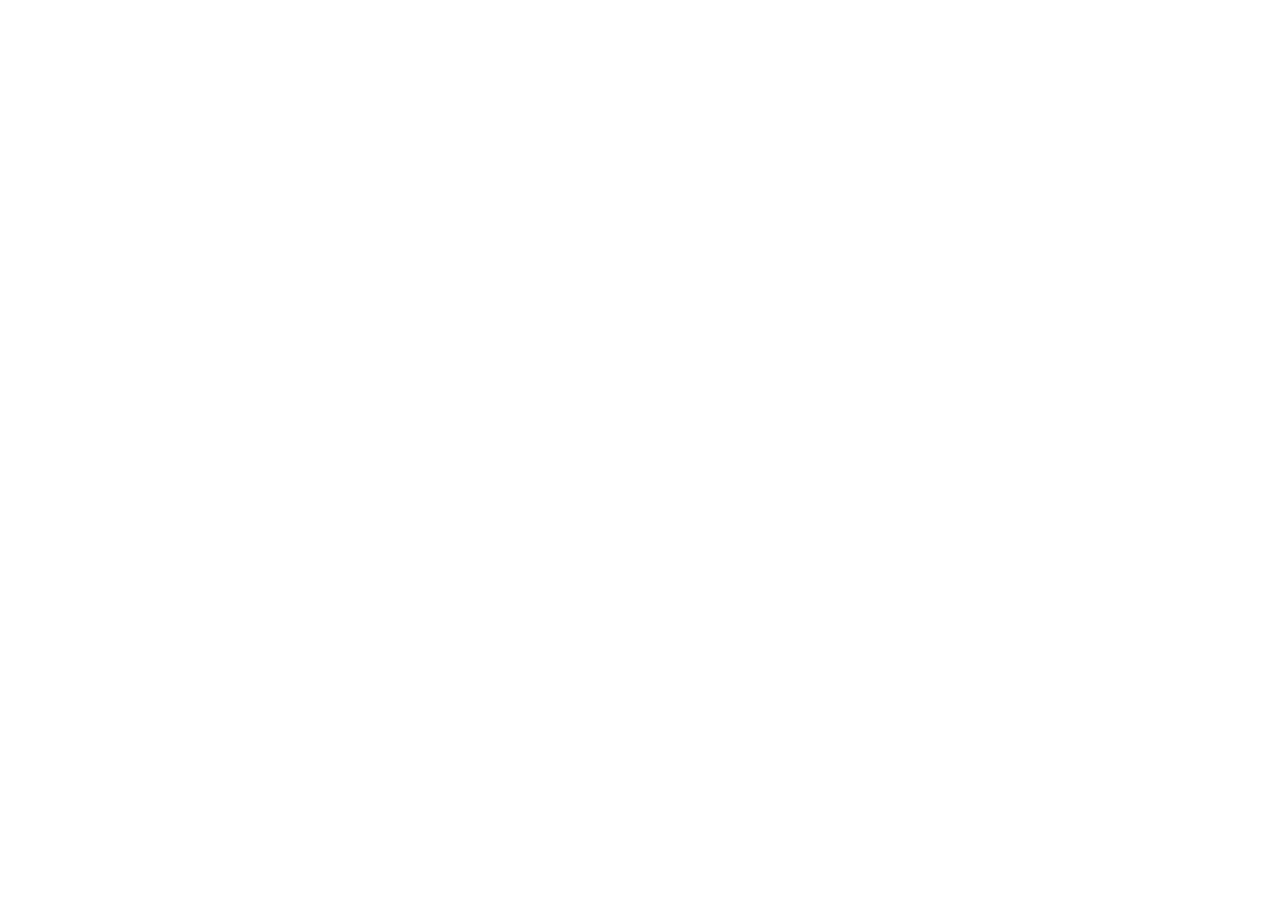
==== 09-log-in button dynamic/login.html @ bb5db00a "Increase decrease font size with button" ====
<!doctype html>
<html lang="en">
  <head>
    <meta charset="UTF-8" />
    <meta name="viewport" content="width=device-width, initial-scale=1.0" />
    <title></title>
    <link href="style.css" rel="stylesheet" />
  </head>
  <body>
    <script src="script.js"></script>
  </body>
</html>
---- 09-log-in button dynamic/style.css ----
body {
  display: flex;
  flex-direction: column;
  justify-content: center;
  align-items: center;
  height: 100vh;
}
#Login {
  padding: 20px;
  font-size: 20px;
  border: 5px;
  border-radius: 5px;
}
.btn {
  display: flex;
  gap: 3rem;
}
#plus ,#minus{
  font-size: 20px;
  padding: 10px;
  border-radius: 3px;
  border: none;
}
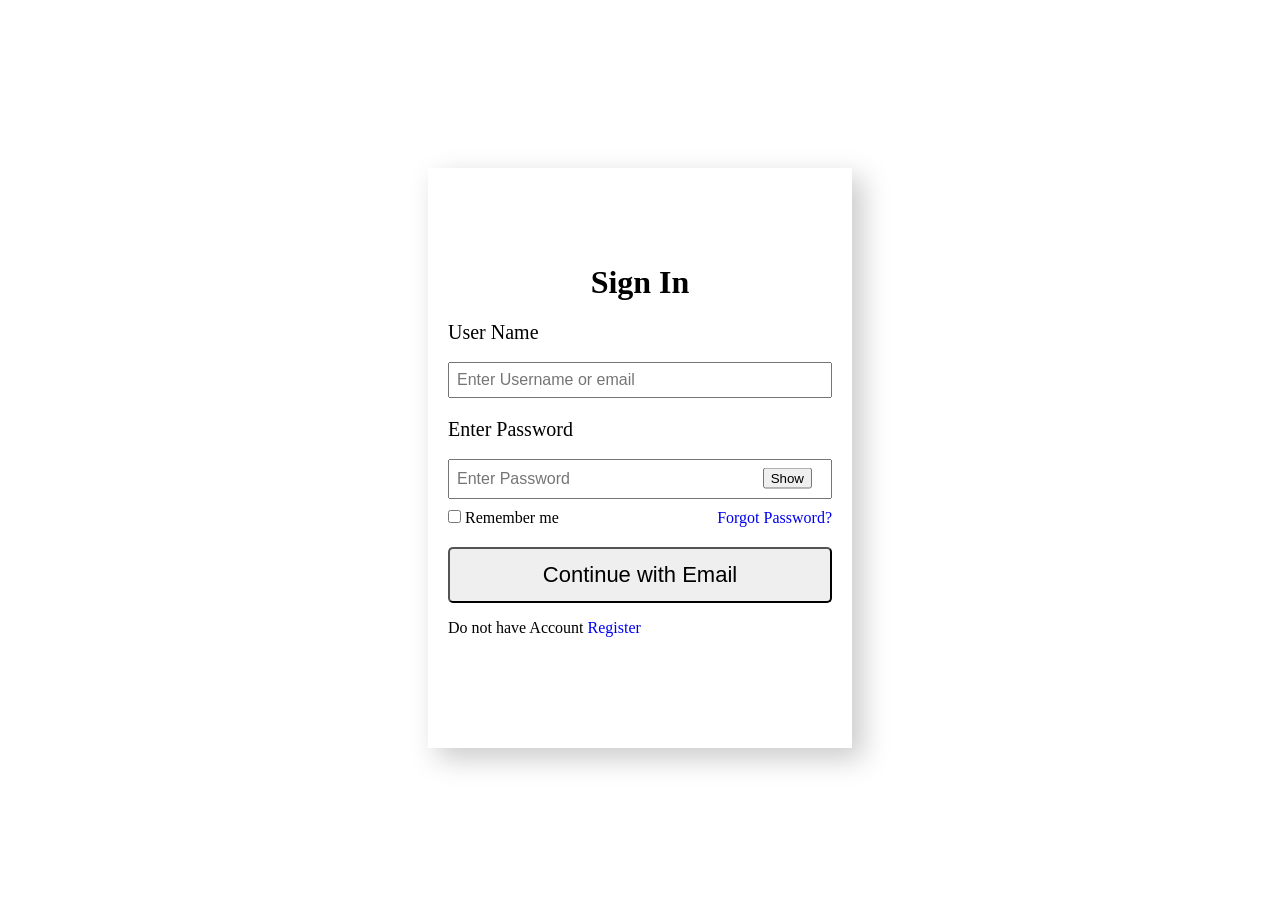
==== commit 70a970a3: "login Page and showPassword button" ====
--- a/09-log-in button dynamic/login.html
+++ b/09-log-in button dynamic/login.html
@@ -7,6 +7,50 @@
     <link href="style.css" rel="stylesheet" />
   </head>
   <body>
-    <script src="script.js"></script>
+    <form>
+      <div class="container">
+        <h1 style="text-align: center; margin: 0px">Sign In</h1>
+        <div class="name_box">
+          <label for="uname"><p class="user_name">User Name</p></label>
+          <br />
+          <input
+            id="uname"
+            type="email"
+            placeholder="Enter Username or email"
+            name="uname"
+            required
+          />
+        </div>
+
+        <div class="password_div">
+          <label for="pass"><p class="password">Enter Password</p></label>
+          <br />
+          <input
+            id="pass"
+            type="password"
+            placeholder="Enter Password"
+            name="pass"
+            value=""
+            required
+          />
+
+          <button class="show" id="show">Show</button>
+        </div>
+
+        <div class="remember">
+          <div>
+            <input type="checkbox" />
+            <label for="checkbox"><span>Remember me</span></label>
+          </div>
+          <a href="#">Forgot Password?</a>
+        </div>
+
+        <button id="submit" type="submit">
+          <span>Continue with Email</span>
+        </button>
+        <p>Do not have Account <a href="register.html">Register</a></p>
+      </div>
+    </form>
+    <script src="scriptlogin.js"></script>
   </body>
 </html>
--- a/09-log-in button dynamic/style.css
+++ b/09-log-in button dynamic/style.css
@@ -15,9 +15,77 @@
   display: flex;
   gap: 3rem;
 }
-#plus ,#minus{
+#plus,
+#minus {
   font-size: 20px;
   padding: 10px;
   border-radius: 3px;
   border: none;
 }
+.container {
+  background-color: #fff;
+  height: 60vh;
+  width: 30vw;
+  display: flex;
+  flex-direction: column;
+  justify-content: center;
+  padding: 20px;
+  box-shadow: 10px 10px 26px 1px #ccc;
+}
+
+.user_name {
+  font-size: 20px;
+  margin-bottom: 0px;
+}
+.password_div {
+  margin-top: 20px;
+  width: 100%;
+  position: relative;
+}
+.password {
+  font-size: 20px;
+  margin-bottom: 0px;
+  margin-top: 0px;
+}
+.show {
+  position: absolute;
+  right: 20px;
+  top: 75%;
+  transform: translateY(-50%);
+  display: flex;
+  align-items: center;
+  gap: 5px;
+}
+input {
+  margin: 0;
+}
+input[type="email"] {
+  font-size: 16px;
+  padding: 7px;
+  width: 100%;
+  box-sizing: border-box;
+}
+input[type="password"],
+input[type="text"] {
+  font-size: 16px;
+  padding: 7px;
+  width: 100%;
+  height: 40px;
+  box-sizing: border-box;
+}
+.remember {
+  display: flex;
+  justify-content: space-between;
+  margin-top: 10px;
+  margin-bottom: 20px;
+}
+a {
+  text-decoration: none;
+}
+#submit {
+  padding: 13px;
+  border-radius: 5px;
+}
+#submit span {
+  font-size: 22px;
+}
